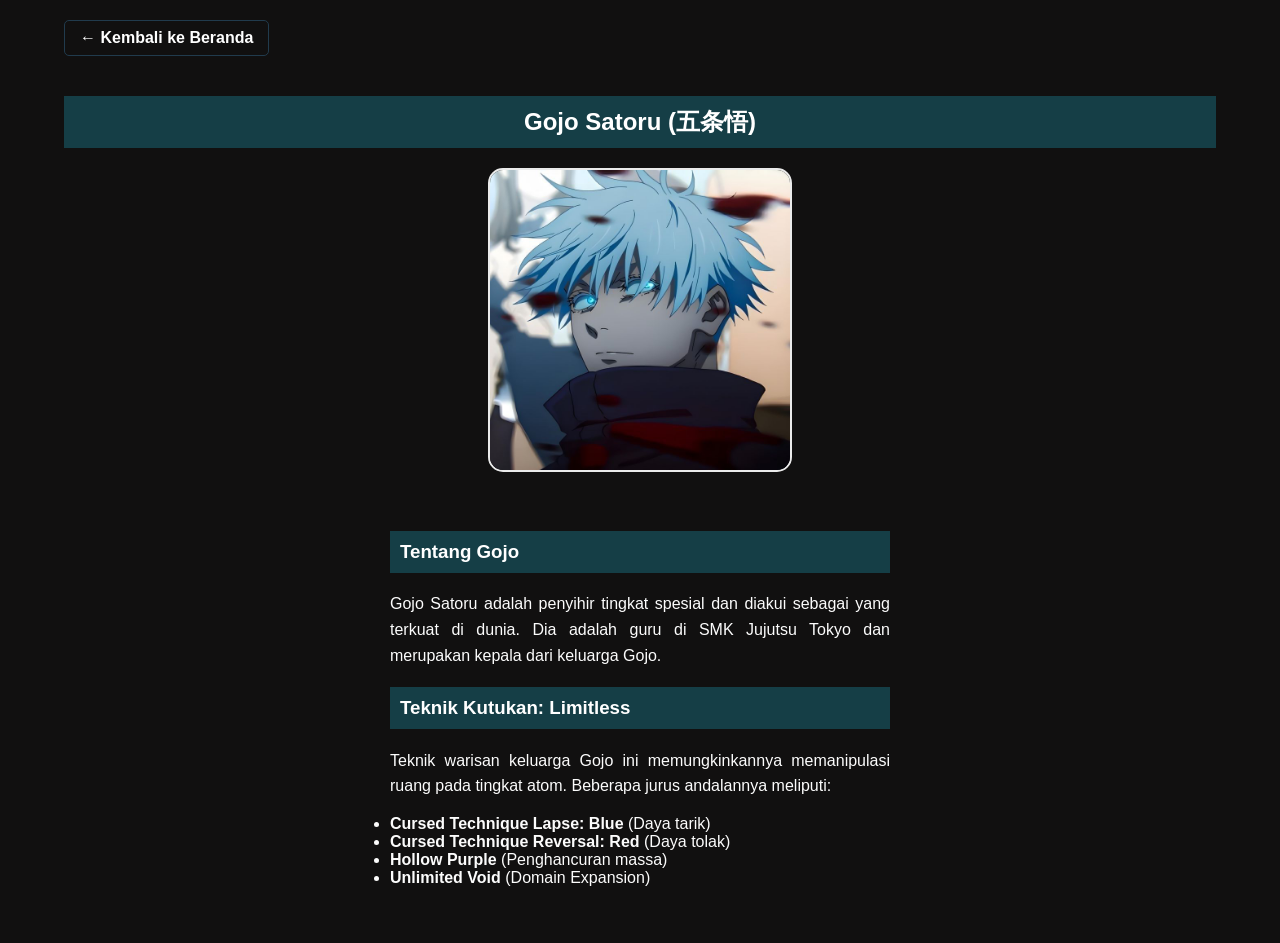
==== gojo.html @ c183048f "adding gojo page" ====
<!DOCTYPE html>
<html lang="id">
<head>
    <meta charset="UTF-8">
    <link rel="stylesheet" href="style.css">
    <title>Gojo Satoru - Detail Karakter</title>
</head>
<body class="dark-mode">

    <div class="main-container">
        <a href="index.html" class="btn-back">← Kembali ke Beranda</a>

        <section class="detail-char">
            <h1>Gojo Satoru (五条悟)</h1>
            
            <div class="img-container">
                <img src="gojo satoru s2.jpg" alt="Foto Gojo Satoru" width="300">
            </div>

            <div class="box-keren">
                <h3>Tentang Gojo</h3>
                <p>
                    Gojo Satoru adalah penyihir tingkat spesial dan diakui sebagai yang terkuat di dunia. 
                    Dia adalah guru di SMK Jujutsu Tokyo dan merupakan kepala dari keluarga Gojo.
                </p>
                
                <h3>Teknik Kutukan: Limitless</h3>
                <p>
                    Teknik warisan keluarga Gojo ini memungkinkannya memanipulasi ruang pada tingkat atom. 
                    Beberapa jurus andalannya meliputi:
                </p>
                <ul>
                    <li><b>Cursed Technique Lapse: Blue</b> (Daya tarik)</li>
                    <li><b>Cursed Technique Reversal: Red</b> (Daya tolak)</li>
                    <li><b>Hollow Purple</b> (Penghancuran massa)</li>
                    <li><b>Unlimited Void</b> (Domain Expansion)</li>
                </ul>
            </div>
        </section>
    </div>

</body>
</html>
---- style.css ----
h1 { 
    color: rgb(0, 0, 0);
    background-color: rgb(21, 62, 70);
    padding: 10px;
    text-align: center;
}
h3 { 
    color: rgb(0, 0, 0);
    background-color: rgb(21, 62, 70);
    padding: 10px;
}
body {
    font-family: Arial, sans-serif;
    transition: 0.5s;
    margin: 0;
}

.dark-mode {
    background-color: #111010;
    color: rgb(252, 252, 252); 
}

.dark-mode h1, .dark-mode h3 {
    color: #ffffff;
}
.label {
    display: inline-block;
    width: 102px;
    color: #3498db;
}

ul {
    padding: 0;
}
.about {
    text-align: center;
}
.box-keren {
    width: 500px;
    margin: auto;
    padding: 20px;
}
.main-container {
    width: 90%;
    max-width: 1200px;
    margin: 0 auto;
    padding: 20px;
}
ul li a {
    text-decoration: none; 
    color: rgb(255, 255, 255);
    transition: 0.3s;
}
ul li a:hover {
    color: #309ee7;
    text-shadow: 0 0 10px #3498db;
}
.img-container img {
    max-width: 100%;
    height: auto;
    border-radius: 15px;
    border: 2px solid #ebebeb;
    margin: 20px auto ;
}
.btn-back {
    display: inline-block;
    text-decoration: none;
    color: #ffffff;
    font-weight: bold;
    margin-bottom: 20px;
    padding: 8px 15px;
    border: 1px solid #213b4d;
    border-radius: 5px;
    transition: 0.3s;
}
.btn-back:hover {
    background-color: #1c4c5a;
    color: white;
}
.box-keren p {
    text-align: justify;
    line-height: 1.6;
}
img {
    display: block;
}
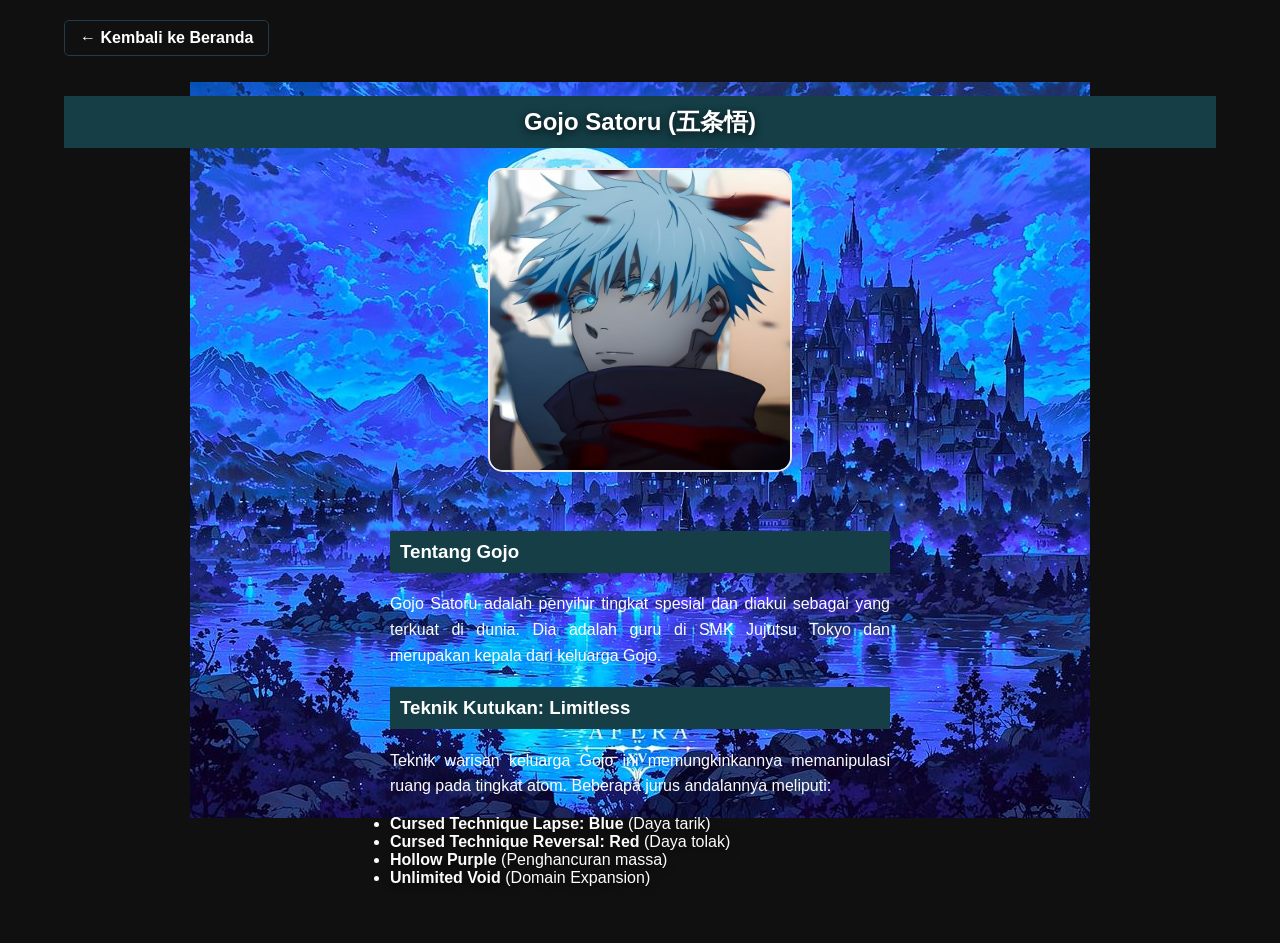
==== commit 1205e564: "adding small detail" ====
--- a/gojo.html
+++ b/gojo.html
@@ -5,7 +5,7 @@
     <link rel="stylesheet" href="style.css">
     <title>Gojo Satoru - Detail Karakter</title>
 </head>
-<body class="dark-mode">
+<body class="dark-mode-gojo">
 
     <div class="main-container">
         <a href="index.html" class="btn-back">← Kembali ke Beranda</a>
--- a/style.css
+++ b/style.css
@@ -1,11 +1,16 @@
+
+h1, li, ul, b{
+    text-shadow: 0 2px 8px rgba(0,0,0,0.8);
+}
+
 h1 { 
-    color: rgb(0, 0, 0);
+    color: rgb(255, 255, 255);
     background-color: rgb(21, 62, 70);
     padding: 10px;
     text-align: center;
 }
 h3 { 
-    color: rgb(0, 0, 0);
+    color: rgb(255, 255, 255);
     background-color: rgb(21, 62, 70);
     padding: 10px;
 }
@@ -16,6 +21,10 @@
 }
 
 .dark-mode {
+    background-color: #111010;
+    color: rgb(252, 252, 252); 
+}
+.dark-mode-gojo {
     background-color: #111010;
     color: rgb(252, 252, 252); 
 }
@@ -83,4 +92,40 @@
 }
 img {
     display: block;
-}+}
+body.dark-mode {
+    color: rgb(250, 250, 250);
+    margin: 0;
+    min-height: 10ovh;
+}
+body.dark-mode {
+    position: relative;
+    margin: 0;
+    min-height: 100vh;
+    color: white;
+}
+
+body.dark-mode-gojo::before {
+    content: "";
+    position: fixed;
+    inset: 0;
+
+    background-image: url("bg-gojo.jpg");
+    background-repeat: no-repeat;
+    background-position: center;
+    background-size: 1000;
+
+    transform: rotate(-90deg);
+    transform-origin: center;
+
+    z-index: -1;
+}
+
+body.dark-mode::before {
+    content: "";
+    position: fixed;
+    inset: 0;
+    background: rgba(0, 0, 0, 0.6);
+    z-index: -1;
+}
+
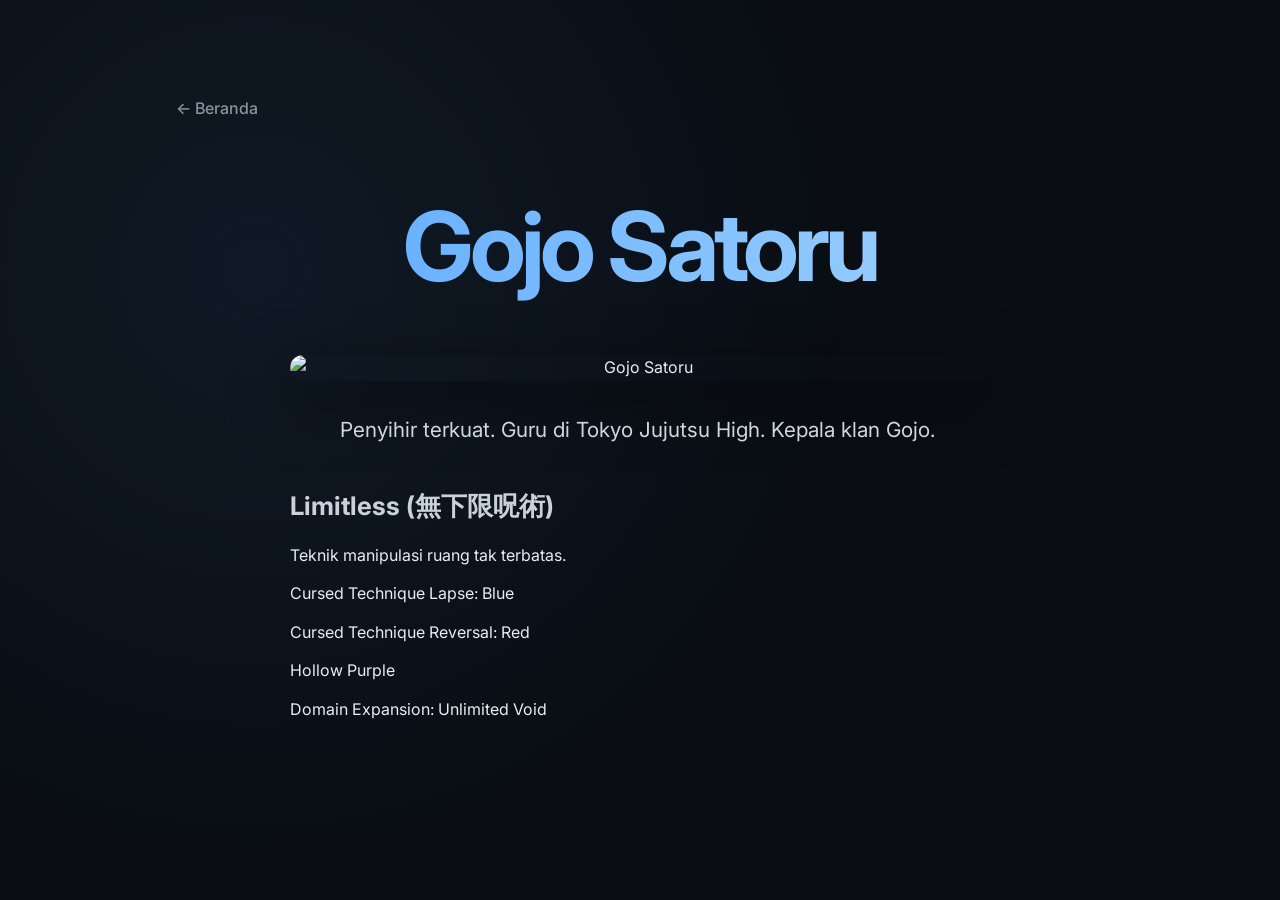
==== commit 866cbcb7: "small improvement on gojo" ====
--- a/gojo.html
+++ b/gojo.html
@@ -1,43 +1,38 @@
 <!DOCTYPE html>
 <html lang="id">
 <head>
-    <meta charset="UTF-8">
+    <meta charset="UTF-8" />
+    <meta name="viewport" content="width=device-width, initial-scale=1.0"/>
+    <link rel="preconnect" href="https://fonts.googleapis.com">
+    <link rel="preconnect" href="https://fonts.gstatic.com" crossorigin>
+    <link href="https://fonts.googleapis.com/css2?family=Inter:wght@300;400;500;600;700&display=swap" rel="stylesheet">
     <link rel="stylesheet" href="style.css">
-    <title>Gojo Satoru - Detail Karakter</title>
+    <title>Gojo Satoru — Venweb</title>
 </head>
-<body class="dark-mode-gojo">
+<body class="page-gojo">
+    <div class="container">
+    <a href="index.html" class="back">← Beranda</a>
 
-    <div class="main-container">
-        <a href="index.html" class="btn-back">← Kembali ke Beranda</a>
+    <main class="character-detail">
+        <h1>Gojo Satoru</h1>
+        
+        <div class="hero-img">
+        <img src="images/gojo1.jpg" alt="Gojo Satoru" loading="lazy">
+        </div>
 
-        <section class="detail-char">
-            <h1>Gojo Satoru (五条悟)</h1>
-            
-            <div class="img-container">
-                <img src="gojo satoru s2.jpg" alt="Foto Gojo Satoru" width="300">
-            </div>
+        <div class="content">
+        <p class="lead">Penyihir terkuat. Guru di Tokyo Jujutsu High. Kepala klan Gojo.</p>
 
-            <div class="box-keren">
-                <h3>Tentang Gojo</h3>
-                <p>
-                    Gojo Satoru adalah penyihir tingkat spesial dan diakui sebagai yang terkuat di dunia. 
-                    Dia adalah guru di SMK Jujutsu Tokyo dan merupakan kepala dari keluarga Gojo.
-                </p>
-                
-                <h3>Teknik Kutukan: Limitless</h3>
-                <p>
-                    Teknik warisan keluarga Gojo ini memungkinkannya memanipulasi ruang pada tingkat atom. 
-                    Beberapa jurus andalannya meliputi:
-                </p>
-                <ul>
-                    <li><b>Cursed Technique Lapse: Blue</b> (Daya tarik)</li>
-                    <li><b>Cursed Technique Reversal: Red</b> (Daya tolak)</li>
-                    <li><b>Hollow Purple</b> (Penghancuran massa)</li>
-                    <li><b>Unlimited Void</b> (Domain Expansion)</li>
-                </ul>
-            </div>
-        </section>
+        <h3>Limitless (無下限呪術)</h3>
+        <p>Teknik manipulasi ruang tak terbatas.</p>
+        <ul class="list-simple">
+            <li>Cursed Technique Lapse: Blue</li>
+            <li>Cursed Technique Reversal: Red</li>
+            <li>Hollow Purple</li>
+            <li>Domain Expansion: Unlimited Void</li>
+        </ul>
+        </div>
+    </main>
     </div>
-
 </body>
 </html>
--- a/style.css
+++ b/style.css
@@ -1,131 +1,206 @@
-
-h1, li, ul, b{
-    text-shadow: 0 2px 8px rgba(0,0,0,0.8);
-}
-
-h1 { 
-    color: rgb(255, 255, 255);
-    background-color: rgb(21, 62, 70);
-    padding: 10px;
-    text-align: center;
-}
-h3 { 
-    color: rgb(255, 255, 255);
-    background-color: rgb(21, 62, 70);
-    padding: 10px;
-}
+* {
+    margin: 0;
+    padding: 0;
+    box-sizing: border-box;
+}
+
 body {
-    font-family: Arial, sans-serif;
-    transition: 0.5s;
-    margin: 0;
-}
-
-.dark-mode {
-    background-color: #111010;
-    color: rgb(252, 252, 252); 
-}
-.dark-mode-gojo {
-    background-color: #111010;
-    color: rgb(252, 252, 252); 
-}
-
-.dark-mode h1, .dark-mode h3 {
-    color: #ffffff;
-}
-.label {
+    font-family: 'Inter', system-ui, sans-serif;
+    background: #0d1117;
+    color: #e6edf3;
+    line-height: 1.6;
+    min-height: 100vh;
+}
+
+.container {
+    width: min(90%, 960px);
+    margin: 0 auto;
+    padding: 4rem 1rem 6rem;
+}
+
+header {
+    text-align: center;
+    margin-bottom: 5rem;
+}
+
+h1 {
+    font-size: clamp(3.5rem, 8vw, 6rem);
+    font-weight: 700;
+    letter-spacing: -0.05em;
+    background: linear-gradient(90deg, #58a6ff, #a5d6ff);
+    -webkit-background-clip: text;
+    background-clip: text;
+    color: transparent;
+}
+
+.tagline {
+    font-size: 1.25rem;
+    opacity: 0.7;
+    margin-top: 0.5rem;
+}
+
+.section-characters h2,
+.section-techniques h2,
+.section-contact h2 {
+    font-size: 1.8rem;
+    font-weight: 600;
+    margin-bottom: 1.5rem;
+    color: #8b949e;
+}
+
+.grid {
+    display: grid;
+    grid-template-columns: repeat(auto-fit, minmax(220px, 1fr));
+    gap: 1.5rem;
+}
+
+.card {
+    display: block;
+    text-decoration: none;
+    color: inherit;
+    border-radius: 16px;
+    overflow: hidden;
+    background: #161b22;
+    transition: all 0.3s ease;
+    border: 1px solid #30363d;
+}
+
+.card:hover {
+    transform: translateY(-8px);
+    border-color: #58a6ff;
+    box-shadow: 0 20px 40px rgba(0,0,0,0.4);
+}
+
+.card-img {
+    height: 280px;
+    background-size: cover;
+    background-position: center;
+    background-repeat: no-repeat;
+}
+
+.card span {
+    display: block;
+    padding: 1.2rem;
+    font-weight: 500;
+    text-align: center;
+}
+
+.list-simple {
+    list-style: none;
+}
+
+.list-simple li {
+    margin: 0.8rem 0;
+}
+
+.list-simple a {
+    color: #58a6ff;
+    text-decoration: none;
+    transition: color 0.2s;
+}
+
+.list-simple a:hover {
+    color: #a5d6ff;
+    text-decoration: underline;
+}
+
+.back {
     display: inline-block;
-    width: 102px;
-    color: #3498db;
-}
-
-ul {
-    padding: 0;
-}
-.about {
-    text-align: center;
-}
-.box-keren {
-    width: 500px;
-    margin: auto;
-    padding: 20px;
-}
-.main-container {
-    width: 90%;
-    max-width: 1200px;
+    margin: 2rem 0 3rem;
+    color: #8b949e;
+    text-decoration: none;
+    font-weight: 500;
+    transition: color 0.2s;
+}
+
+.back:hover {
+    color: #58a6ff;
+}
+
+.character-detail {
+    text-align: center;
+}
+
+.hero-img img {
+    max-width: 100%;
+    border-radius: 20px;
+    box-shadow: 0 20px 60px rgba(0,0,0,0.5);
+    margin: 2rem 0 3rem;
+}
+
+.lead {
+    font-size: 1.3rem;
+    font-weight: 400;
+    opacity: 0.9;
+    max-width: 600px;
+    margin: 0 auto 2.5rem;
+}
+
+.content {
+    max-width: 700px;
     margin: 0 auto;
-    padding: 20px;
-}
-ul li a {
-    text-decoration: none; 
-    color: rgb(255, 255, 255);
-    transition: 0.3s;
-}
-ul li a:hover {
-    color: #309ee7;
-    text-shadow: 0 0 10px #3498db;
-}
-.img-container img {
-    max-width: 100%;
-    height: auto;
-    border-radius: 15px;
-    border: 2px solid #ebebeb;
-    margin: 20px auto ;
-}
-.btn-back {
-    display: inline-block;
-    text-decoration: none;
-    color: #ffffff;
-    font-weight: bold;
-    margin-bottom: 20px;
-    padding: 8px 15px;
-    border: 1px solid #213b4d;
-    border-radius: 5px;
-    transition: 0.3s;
-}
-.btn-back:hover {
-    background-color: #1c4c5a;
-    color: white;
-}
-.box-keren p {
-    text-align: justify;
-    line-height: 1.6;
-}
-img {
-    display: block;
-}
-body.dark-mode {
-    color: rgb(250, 250, 250);
-    margin: 0;
-    min-height: 10ovh;
-}
-body.dark-mode {
-    position: relative;
-    margin: 0;
-    min-height: 100vh;
-    color: white;
-}
-
-body.dark-mode-gojo::before {
+    text-align: left;
+}
+
+.content h3 {
+    font-size: 1.6rem;
+    margin: 2.5rem 0 1rem;
+    color: #c9d1d9;
+}
+
+footer {
+    text-align: center;
+    margin-top: 6rem;
+    font-size: 0.9rem;
+    opacity: 0.6;
+}
+
+/* Gojo page subtle bg */
+.page-gojo {
+    background: #0a0e14;
+}
+
+.page-gojo::before {
     content: "";
     position: fixed;
     inset: 0;
-
-    background-image: url("bg-gojo.jpg");
+    background: radial-gradient(circle at 20% 30%, rgba(88,166,255,0.08) 0%, transparent 50%);
+    pointer-events: none;
+    z-index: -1;
+}
+
+/* Mobile tweaks */
+@media (max-width: 640px) {
+    .container { padding: 3rem 1.2rem; }
+    h1 { font-size: clamp(2.8rem, 10vw, 4.5rem); }
+}
+
+.hero-img img {
+    width: 100%;
+    max-width: 700px;          /* biar ga terlalu lebar di desktop */
+    border-radius: 20px;
+    box-shadow: 0 20px 60px rgba(0, 0, 0, 0.6);
+    margin: 2rem auto;
+    display: block;
+    object-fit: cover;
+}
+
+.card-img {
+    height: 280px;             /* ukuran thumb konsisten */
+    background-size: cover;
+    background-position: center;
     background-repeat: no-repeat;
-    background-position: center;
-    background-size: 1000;
-
-    transform: rotate(-90deg);
-    transform-origin: center;
-
-    z-index: -1;
-}
-
-body.dark-mode::before {
-    content: "";
-    position: fixed;
-    inset: 0;
-    background: rgba(0, 0, 0, 0.6);
-    z-index: -1;
-}
-
+    background-color: #161b22; /* fallback kalau gambar delay load */
+}
+
+.card:hover .card-img {
+    transform: scale(1.08);
+    transition: transform 0.4s ease;
+}
+
+
+
+
+
+
+
